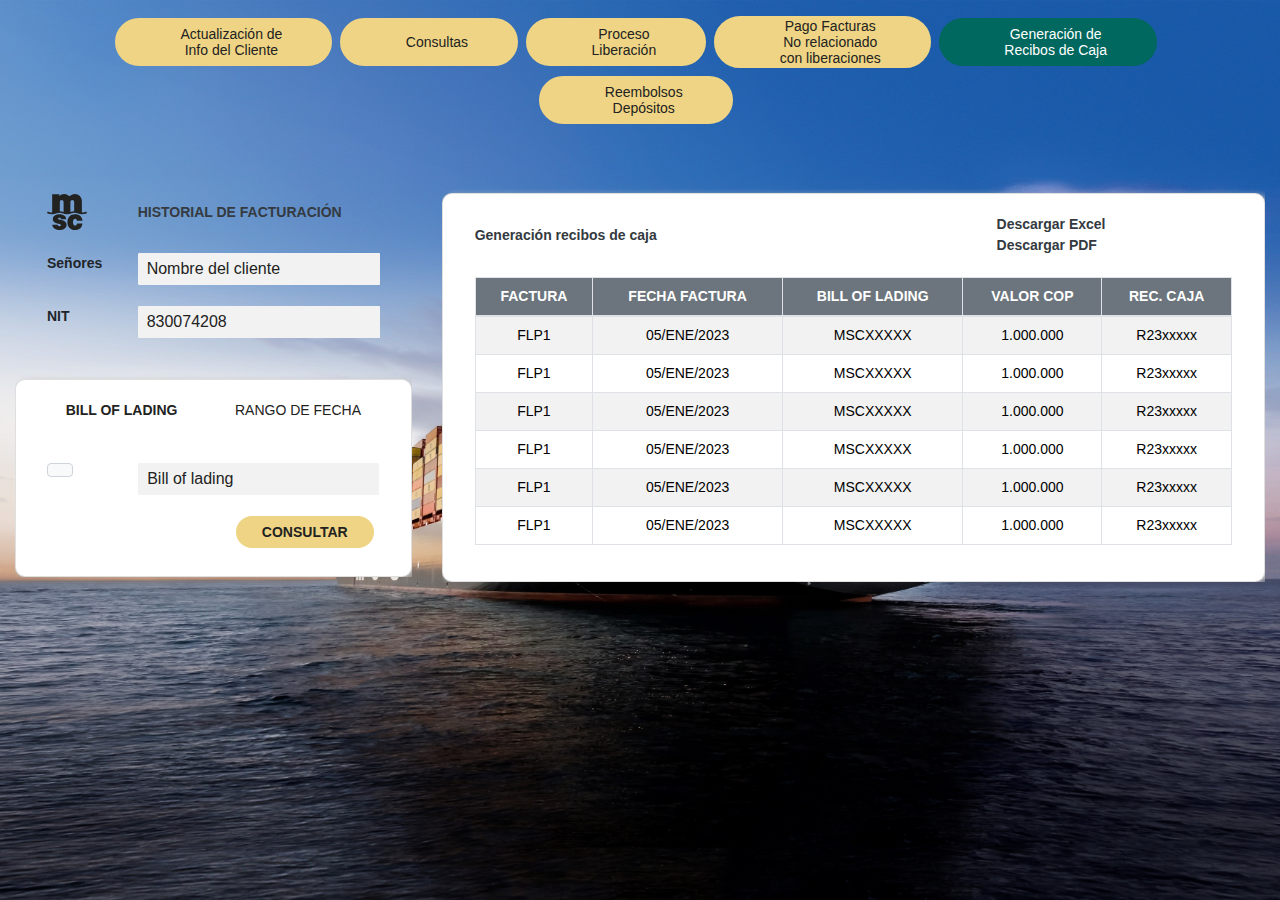
==== GENERACION_RECIBOS_CAJA.html @ 37ae53d1 "Web Page" ====
<!DOCTYPE html>
<html lang="en">
<head>
    <meta charset="UTF-8">
    <meta http-equiv="X-UA-Compatible" content="IE=edge">
    <meta name="viewport" content="width=device-width, initial-scale=1.0, maximum-scale=1.0, user-scalable=0">
    <link rel="icon" sizes="16x16" href="images/favicon.png">
    <link href="https://cdn.jsdelivr.net/npm/bootstrap@5.3.0/dist/css/bootstrap.min.css" rel="stylesheet">
    <link href="css/bootstrap.min.css" data-preload="true" rel="stylesheet" type="text/css" crossorigin="anonymous">
    <link href="css/layout.css" data-preload="true" rel="stylesheet" type="text/css" crossorigin="anonymous">
    <!-- <link href="css/main.css" rel="stylesheet"> -->
    <link href="css/icomoon.css" data-preload="true" rel="stylesheet" type="text/css" crossorigin="anonymous">
    <script- type="text/javascript" async="" src="https://www.google-analytics.com/analytics.js" nonce="+YnHhlWzGipF646KnnYqzQ=="></script>
    <script- type="text/javascript" async="" src="js/main.js"></script>

    <!--script type="text/javascript" async="" src="js/analytics.js" nonce="+YnHhlWzGipF646KnnYqzQ=="></script-->
    <script- async="" src="https://www.googletagmanager.com/gtm.js?id=GTM-N5L24Z3"></script>
    <!--script async="" src="js/gtm.js"></script-->
    <script language="javascript" src="js/MSC.utilidades"></script>
    <script src="https://code.jquery.com/jquery-3.3.1.js" integrity="sha256-2Kok7MbOyxpgUVvAk/HJ2jigOSYS2auK4Pfzbm7uH60=" crossorigin="anonymous"></script>
    <script> 
        $(function(){
          $("#header").load("/template/menu.html"); 
        //   $("#footer").load("footer.html"); 
        });
    </script>

    <!-- <link href="https://getbootstrap.com/docs/5.3/assets/css/docs.css" rel="stylesheet"> -->
    <script src="https://cdn.jsdelivr.net/npm/bootstrap@5.3.0/dist/js/bootstrap.bundle.min.js"></script> 
    <title>MSC Company</title>
</head>
<body id="bodyBg-menu-1">
    <div id="#" class="container-fluid">
        <header class="d-flex flex-wrap align-items-center justify-content-center py-3 mb-4">
            <a type="button" class="btn btn-primary me-2 mb-2 " href="/TERCEROS_WEB_MODIFICACION.html">Actualización de <br>Info del Cliente</a>
            <a type="button" class="btn btn-primary me-2 mb-2 " href="/RESUMEN_TRIBUTARIOS.html">Consultas</a>
            <a type="button" class="btn btn-primary me-2 mb-2" href="/PROCESO_LIBERACION.html">Proceso <br>Liberación</a>
            <a type="button" class="btn btn-primary me-2 mb-2" href="/PAGO_FACTURAS.html">Pago Facturas <br>No relacionado <br>con liberaciones</a>
            <a type="button" class="btn btn-primary me-2 mb-2 active" href="/GENERACION_RECIBOS_CAJA.html">Generación de <br>Recibos de Caja</a>
            <a type="button" class="btn btn-primary me-2 mb-2" href="/REEMBOLSOS_DEPOSITOS.html">Reembolsos <br>Depósitos</a>
        </header>
    </div>
    <div class="container-fluid">
        <div class="row g-5">
            <div class="col-md-4">
                <div class="container-fluid">
                    <div class="row">
                        <div class="bottom-align bg-transparent">
                            <div class="card-body">
                                <form name="F" action="#" method="#">
                                  <div id="#" class="mfaForm">
                                    <div class="row align-items-center">
                                        <div class="col-md-3">
                                            <img src="/images/logo-msc.svg" class="#" alt="msc" width="40" height="40">
                                        </div>
                                        <div class="col-md-9">
                                            <span class=" fw-bolder text-dark">HISTORIAL DE FACTURACIÓN</span>
                                        </div>
                                    </div><br>
                                    <div class="row">
                                        <div class="col-md-3">
                                            <label for="signInName" class="fw-bolder">Señores</label>
                                        </div>
                                        <div class="col-md-9">
                                            <input type="text" value="Nombre del cliente" disabled>
                                        </div>
                                    </div><br>
                                    <div class="row">
                                        <div class="col-md-3">
                                            <label for="signInName" class="fw-bold">NIT</label>
                                        </div>
                                        <div class="col-md-9">
                                            <input type="text" value="830074208" disabled>
                                        </div>
                                    </div><br>
                                  </div>
                                </form>
                            </div>
                        </div>
                        <div class="card bottom-align">
                            <div class="card-body">
                                <div id="#" class="mfaForm">
                                    <div class="msc-navigation nav-pills-msc" role="tablist">
                                        <button class="nav-link-msc msc-search-schedule__nav-button active" id="v-pills-bill-num-tab" data-bs-toggle="tab" data-bs-target="#v-pills-bill-num" type="button" role="tab" aria-controls="v-pills-bill-num" aria-selected="true">
                                            <span class="msc-search-schedule__nav-button-label">Bill of lading</span>
                                        </button>
                                        <button class="nav-link-msc msc-search-schedule__nav-button " id="v-pills-bill-date-tab" data-bs-toggle="tab" data-bs-target="#v-pills-bill-date" type="button" role="tab" aria-controls="v-pills-bill-date" aria-selected="false">
                                            <span class="msc-search-schedule__nav-button-label">Rango de fecha</span>
                                        </button>
                                    </div><br>
                                    <div class="tab-content" id="nav-tabContent">
                                        <div class="tab-pane fade show active" id="v-pills-bill-num" role="tabpanel" aria-labelledby="v-pills-bill-num-tab">
                                            <div class="row">
                                                <div class="col-md-3">
                                                    <span class="input-group-append">
                                                        <span class="input-group-text bg-light d-block">
                                                            <i class="fa fa-calendar"></i>
                                                        </span>
                                                    </span>
                                                </div>
                                                <div class="col-md-9">
                                                    <input type="text" value="Bill of lading" disabled/>
                                                </div>
                                            </div><br>
                                            <div class="row ">
                                                <div class="#">
                                                    <a type="button" class="btn btn-primary-sm me-2 mb-2 fw-bold" data-bs-toggle="collapse" href="#tableBill" role="button" aria-expanded="false" aria-controls="collapseExample">CONSULTAR</a>
                                                </div>
                                            </div>
                                        </div>
                                        <div class="tab-pane fade" id="v-pills-bill-date" role="tabpanel" aria-labelledby="v-pills-bill-date-tab">
                                            <div class="row">
                                                <div class="col-md-3">
                                                    <span class="input-group-append">
                                                        <span class="input-group-text bg-light d-block">
                                                            <i class="fa fa-calendar"></i>
                                                        </span>
                                                    </span>
                                                </div>
                                                <div class="col-md-9">
                                                    <input type="text" value="Desde dd/mm/aaaa" disabled/>
                                                </div>
                                            </div><br>
                                            <div class="row ">
                                                <div class="col-md-3">
                                                    <span class="input-group-append">
                                                        <span class="input-group-text bg-light d-block">
                                                            <i class="fa fa-calendar"></i>
                                                        </span>
                                                    </span>
                                                </div>
                                                <div class="col-md-9">
                                                    <input type="text" value="Hasta dd/mm/aaaa" disabled>
                                                </div>
                                            </div><br> 
                                            <div class="row ">
                                                <div class="#">
                                                    <a type="button" class="btn btn-primary-sm me-2 mb-2 fw-bold" data-bs-toggle="collapse" href="#tableBill" role="button" aria-expanded="false" aria-controls="collapseExample">CONSULTAR</a>
                                                </div>
                                            </div>
                                        </div>
                                    </div>
                                </div>
                            </div>
                        </div>
                    </div>                    
                </div>
            </div>
            <div class="col-md-8">
                <div class="container-fluid">
                    <div class="row"><br></div>
                    <div class="row">
                        <div class="card bottom-align">                                    
                            <div class="card-body">
                                <div class="row align-items-center">
                                    <div class="col-md-8">
                                        <span class=" fw-bolder text-dark">Generación recibos de caja</span>
                                    </div>
                                    <div class="col-md-4 align-items-end">
                                        <div class="row ">
                                            <span class=" fw-bolder text-dark">Descargar Excel</span>
                                        </div>
                                        <div class="row">
                                            <span class=" fw-bolder text-dark">Descargar PDF</span>
                                        </div>
                                    </div>
                                </div><br>
                                <div class="mfaForm">
                                    <table class="table table-striped table-bordered table-hover nowrap text-center" >
                                        <thead>
                                            <tr>
                                                <th class="bg-secondary text-white">FACTURA</th>
                                                <th class="bg-secondary text-white">FECHA FACTURA</th>
                                                <th class="bg-secondary text-white">BILL OF LADING</th>
                                                <th class="bg-secondary text-white">VALOR COP</th>
                                                <th class="bg-secondary text-white">REC. CAJA</th>
                                            </tr>
                                        </thead>
                                        <tbody>
                                            <tr>
                                                <td>FLP1</td>
                                                <td>05/ENE/2023</td>
                                                <td>MSCXXXXX</td>
                                                <td>1.000.000</td>
                                                <td>R23xxxxx</td>
                                            </tr>
                                            <tr>
                                                <td>FLP1</td>
                                                <td>05/ENE/2023</td>
                                                <td>MSCXXXXX</td>
                                                <td>1.000.000</td>
                                                <td>R23xxxxx</td>
                                            </tr>
                                            <tr>
                                                <td>FLP1</td>
                                                <td>05/ENE/2023</td>
                                                <td>MSCXXXXX</td>
                                                <td>1.000.000</td>
                                                <td>R23xxxxx</td>
                                            </tr>
                                            <tr>
                                                <td>FLP1</td>
                                                <td>05/ENE/2023</td>
                                                <td>MSCXXXXX</td>
                                                <td>1.000.000</td>
                                                <td>R23xxxxx</td>
                                            </tr>
                                            <tr>
                                                <td>FLP1</td>
                                                <td>05/ENE/2023</td>
                                                <td>MSCXXXXX</td>
                                                <td>1.000.000</td>
                                                <td>R23xxxxx</td>
                                            </tr>
                                            <tr>
                                                <td>FLP1</td>
                                                <td>05/ENE/2023</td>
                                                <td>MSCXXXXX</td>
                                                <td>1.000.000</td>
                                                <td>R23xxxxx</td>
                                            </tr>
                                        </tbody>
                                    </table>
                                </div>
                            </div>
                        </div>
                    </div>
                </div>
            </div>            
        </div>


    </div>

</body>
</html>
---- css/layout.css ----
/* vietnamese */
@font-face {
  font-family: 'Archivo';
  font-style: normal;
  font-weight: 400;
  font-stretch: 100%;
  font-display: swap;
  src: url("https://hqew1mysai03b2c.blob.core.windows.net/ci-cd/fonts/k3kPo8UDI-1M0wlSV9XAw6lQkqWY8Q82sLySOxK-vA.woff2") format('woff2');
  unicode-range: U+0102-0103, U+0110-0111, U+0128-0129, U+0168-0169, U+01A0-01A1, U+01AF-01B0, U+1EA0-1EF9, U+20AB;
}
/* latin-ext */
@font-face {
  font-family: 'Archivo';
  font-style: normal;
  font-weight: 400;
  font-stretch: 100%;
  font-display: swap;
  src: url("https://hqew1mysai03b2c.blob.core.windows.net/ci-cd/fonts/k3kPo8UDI-1M0wlSV9XAw6lQkqWY8Q82sLyTOxK-vA.woff2") format('woff2');
  unicode-range: U+0100-024F, U+0259, U+1E00-1EFF, U+2020, U+20A0-20AB, U+20AD-20CF, U+2113, U+2C60-2C7F, U+A720-A7FF;
}
/* latin */
@font-face {
  font-family: 'Archivo';
  font-style: normal;
  font-weight: 400;
  font-stretch: 100%;
  font-display: swap;
  src: url("https://hqew1mysai03b2c.blob.core.windows.net/ci-cd/fonts/k3kPo8UDI-1M0wlSV9XAw6lQkqWY8Q82sLydOxI.woff2") format('woff2');
  unicode-range: U+0000-00FF, U+0131, U+0152-0153, U+02BB-02BC, U+02C6, U+02DA, U+02DC, U+2000-206F, U+2074, U+20AC, U+2122, U+2191, U+2193, U+2212, U+2215, U+FEFF, U+FFFD;
}
/* vietnamese */
@font-face {
  font-family: 'Archivo';
  font-style: normal;
  font-weight: 700;
  font-stretch: 100%;
  font-display: swap;
  src: url("https://hqew1mysai03b2c.blob.core.windows.net/ci-cd/fonts/k3kPo8UDI-1M0wlSV9XAw6lQkqWY8Q82sLySOxK-vA.woff2") format('woff2');
  unicode-range: U+0102-0103, U+0110-0111, U+0128-0129, U+0168-0169, U+01A0-01A1, U+01AF-01B0, U+1EA0-1EF9, U+20AB;
}
/* latin-ext */
@font-face {
  font-family: 'Archivo';
  font-style: normal;
  font-weight: 700;
  font-stretch: 100%;
  font-display: swap;
  src: url("https://hqew1mysai03b2c.blob.core.windows.net/ci-cd/fonts/k3kPo8UDI-1M0wlSV9XAw6lQkqWY8Q82sLyTOxK-vA.woff2") format('woff2');
  unicode-range: U+0100-024F, U+0259, U+1E00-1EFF, U+2020, U+20A0-20AB, U+20AD-20CF, U+2113, U+2C60-2C7F, U+A720-A7FF;
}
/* latin */
@font-face {
  font-family: 'Archivo';
  font-style: normal;
  font-weight: 700;
  font-stretch: 100%;
  font-display: swap;
  src: url("https://hqew1mysai03b2c.blob.core.windows.net/ci-cd/fonts/k3kPo8UDI-1M0wlSV9XAw6lQkqWY8Q82sLydOxI.woff2") format('woff2');
  unicode-range: U+0000-00FF, U+0131, U+0152-0153, U+02BB-02BC, U+02C6, U+02DA, U+02DC, U+2000-206F, U+2074, U+20AC, U+2122, U+2191, U+2193, U+2212, U+2215, U+FEFF, U+FFFD;
}
::-webkit-input-placeholder {
  /* WebKit browsers */
  color: transparent !important;
}
:-moz-placeholder {
  /* Mozilla Firefox 4 to 18 */
  color: transparent !important;
}
::-moz-placeholder {
  /* Mozilla Firefox 19+ */
  color: transparent !important;
}
:-ms-input-placeholder {
  /* Internet Explorer 10+ */
  color: transparent !important;
}
*::placeholder {
  color: transparent !important;
}
body {
  font-family: 'Archivo', sans-serif;
  height: 100%;
  font-size: 14px;
}
header {
  position: relative;
  top: 0;
  left: 0;
  width: 100%;
  /* background: #fff; */
}
.logo svg {
  width: 64px;
  height: 57px;
}
.container-fluid {
  overflow: auto;
}
.card {
  background-color: #fff !important;
  border-radius: 10px;
  box-shadow: 3px 2px 6px #bdbdbd;
}
.card.login {
  max-width: 30rem;
}
hr {
  margin: 10px 0 !important;
}
a {
  color: #231f20;
  cursor: pointer !important;
}
a:hover {
  color: #EED484;
}
.input-group-append {
  cursor: pointer;
}
label {
  font-weight: normal !important;
}
.textInput,
select {
  border-radius: 1px 0 0 1px;
  background: #f2f2f2 !important;
  color: #222221;
  border: 1px solid #f2f2f2 !important;
  height: 2rem;
  box-shadow: none !important;
  width: 100%;
  padding: 0 16px;
  font-size: 1rem;
}
.textInput.errorInput,
select.errorInput {
  border: 1px solid red;
}
.textInput:disabled,
select:disabled {
  background-color: #e7e7e7;
}
.textInput:active,
select:active,
.textInput:focus,
select:focus,
.textInput:focus-visible,
select:focus-visible {
  border: 1px solid #eed484 !important;
  outline: none;
}
.navbar-default {
  border: none !important;
}
.intro {
  margin-bottom: 2rem;
}
.intro h5 {
  line-height: 1;
  margin-bottom: 0;
}
ul > li {
  list-style-type: none;
  position: relative;
}
.btn-primary {
  margin: 0;
  width: auto;
  overflow: visible;
  background: transparent;
  color: inherit;
  font: inherit;
  line-height: normal;
  -webkit-font-smoothing: inherit;
  -moz-osx-font-smoothing: inherit;
  -webkit-appearance: none;
  cursor: pointer;
  display: inline-flex;
  justify-content: center;
  align-items: center;
  position: relative;
  text-decoration: none;
  min-width: 10rem;
  max-width: 25rem;
  min-height: 3rem;
  color: #222221;
  background: #EED484;
  border: 2px solid #EED484;
  padding: 0 3rem;
  border-radius: 2.6rem;
  transition: background-color 0.25s ease-in-out, color 0.25s ease-in-out, border 0.25s ease-in-out;
  float: right;
}
.btn-primary.black {
  border: 2px solid #EED484;
  background: #fff;
  color: #222221;
}
.btn-primary.black:hover,
.btn-primary.black:active,
.btn-primary.black:focus {
  border: 2px solid #EED484;
  color: #222221;
  background: #EED484;
}
.btn-primary:hover,
.btn-primary:active,
.btn-primary:focus {
  border: 2px solid #EED484;
  background: #fff;
  color: #222221;
  outline: none;
}
.btn-primary::before {
  content: "\e91a";
  font-family: "msc-icomoon";
  transform: rotate(180deg);
  font-size: 0.6rem;
  margin-right: 0.5rem;
}
.btn-primary-sm {
  margin: 0;
  width: auto;
  overflow: visible;
  background: transparent;
  color: inherit;
  font: inherit;
  line-height: normal;
  -webkit-font-smoothing: inherit;
  -moz-osx-font-smoothing: inherit;
  -webkit-appearance: none;
  cursor: pointer;
  display: inline-flex;
  justify-content: center;
  align-items: center;
  position: relative;
  text-decoration: none;
  min-width: 5rem;
  max-width: 15rem;
  min-height: 2rem;
  color: #222221;
  background: #EED484;
  border: 2px solid #EED484;
  padding: 0 1.5rem;
  border-radius: 2.6rem;
  transition: background-color 0.25s ease-in-out, color 0.25s ease-in-out, border 0.25s ease-in-out;
  float: right;
}
.btn-primary-sm:hover,
.btn-primary-sm:active,
.btn-primary-sm:focus {
  border: 2px solid #EED484;
  background: #fff;
  color: #222221;
  outline: none;
}
/* Hack for inline style... */
button[style*="display: inline"] {
  display: inline-flex !important;
}
#divFakeContinue:hover + button {
  background: #EED484;
  box-shadow: 0 14px 26px -12px rgba(116, 96, 238, 0.42), 0 4px 23px 0 rgba(0, 0, 0, 0.12), 0 8px 10px -5px rgba(116, 96, 238, 0.2);
  color: #000;
  opacity: 1;
  border: 1px solid #EED484;
}
.btn-secondary {
  margin: 0;
  width: auto;
  overflow: visible;
  background: transparent;
  color: inherit;
  font: inherit;
  line-height: normal;
  -webkit-font-smoothing: inherit;
  -moz-osx-font-smoothing: inherit;
  -webkit-appearance: none;
  cursor: pointer;
  display: inline-flex;
  justify-content: center;
  align-items: center;
  position: relative;
  text-decoration: none;
  min-width: 10rem;
  max-width: 25rem;
  min-height: 3rem;
  color: #222221;
  background: #fff;
  border: 1px solid #ACA39A;
  padding: 0 4rem;
  border-radius: 2.6rem;
  transition: background-color 0.25s ease-in-out, color 0.25s ease-in-out, border 0.25s ease-in-out;
}
.btn-secondary:hover,
.btn-secondary:active,
.btn-secondary:focus {
  background: #ACA39A;
}
.btn-success {
  margin: 0;
  width: auto;
  overflow: visible;
  background: transparent;
  color: inherit;
  font: inherit;
  line-height: normal;
  -webkit-font-smoothing: inherit;
  -moz-osx-font-smoothing: inherit;
  -webkit-appearance: none;
  cursor: pointer;
  display: inline-flex;
  justify-content: center;
  align-items: center;
  position: relative;
  text-decoration: none;
  min-width: 10rem;
  max-width: 25rem;
  min-height: 3rem;
  color: #222221;
  background: #e0e0df;
  border: 1px solid #ACA39A;
  padding: 0 4rem;
  border-radius: 2.6rem;
  transition: background-color 0.25s ease-in-out, color 0.25s ease-in-out, border 0.25s ease-in-out;
}
.btn-success:hover,
.btn-success:active,
.btn-success:focus {
  background: #00685E;
}
.btn-rounded {
  margin: 0;
  padding: 0;
  overflow: visible;
  color: inherit;
  font: inherit;
  line-height: normal;
  -webkit-font-smoothing: inherit;
  -moz-osx-font-smoothing: inherit;
  -webkit-appearance: none;
  cursor: pointer;
  position: relative;
  width: 3rem;
  height: 3rem;
  min-width: 0;
  min-height: 0;
  border: 2px solid #222221;
  background: transparent;
  border-radius: 50%;
}
.btn-rounded:hover,
.btn-rounded:active,
.btn-rounded:focus {
  background: #222221;
  color: #fff;
}
.error {
  color: #f00;
  clear: both;
}
#claimVerificationServerError {
  white-space: pre-line;
}
#emailVerificationControl_label {
  display: none;
}
.verificationSuccessText {
  color: #222221;
}
.helpLink {
  display: none;
}
.clearfix {
  clear: both;
}
.simplemodal-container {
  background-color: #fff !important;
}
.attrEntry {
  position: relative;
  margin-top: 0.5rem;
}
.buttons button {
  margin: 0;
  width: auto;
  overflow: visible;
  background: transparent;
  color: inherit;
  font: inherit;
  line-height: normal;
  -webkit-font-smoothing: inherit;
  -moz-osx-font-smoothing: inherit;
  -webkit-appearance: none;
  cursor: pointer;
  display: inline-flex;
  justify-content: center;
  align-items: center;
  position: relative;
  text-decoration: none;
  min-width: 10rem;
  max-width: 25rem;
  min-height: 3rem;
  color: #222221;
  background: #EED484;
  border: 2px solid #EED484;
  padding: 0 4rem;
  border-radius: 2.6rem;
  transition: background-color 0.25s ease-in-out, color 0.25s ease-in-out, border 0.25s ease-in-out;
  float: right;
}
.buttons button.black {
  border: 2px solid #EED484;
  background: #fff;
  color: #222221;
}
.buttons button.black:hover,
.buttons button.black:active,
.buttons button.black:focus {
  border: 2px solid #EED484;
  color: #222221;
  background: #EED484;
}
.buttons button:hover,
.buttons button:active,
.buttons button:focus {
  border: 2px solid #EED484;
  background: #fff;
  color: #222221;
  outline: none;
}
.buttons button::before {
  content: "\e91a";
  font-family: "msc-icomoon";
  transform: rotate(180deg);
  font-size: 0.6rem;
  margin-right: 0.5rem;
}
.buttons button.sendNewCode,
.buttons button.sendButton,
.buttons button.changeClaims {
  margin: 0;
  width: auto;
  overflow: visible;
  background: transparent;
  color: inherit;
  font: inherit;
  line-height: normal;
  -webkit-font-smoothing: inherit;
  -moz-osx-font-smoothing: inherit;
  -webkit-appearance: none;
  cursor: pointer;
  display: inline-flex;
  justify-content: center;
  align-items: center;
  position: relative;
  text-decoration: none;
  min-width: 10rem;
  max-width: 25rem;
  min-height: 3rem;
  color: #222221;
  background: #fff;
  border: 2px solid #EED484;
  padding: 0 4rem;
  border-radius: 2.6rem;
  transition: background-color 0.25s ease-in-out, color 0.25s ease-in-out, border 0.25s ease-in-out;
}
.buttons button.sendNewCode:hover,
.buttons button.sendButton:hover,
.buttons button.changeClaims:hover,
.buttons button.sendNewCode:active,
.buttons button.sendButton:active,
.buttons button.changeClaims:active,
.buttons button.sendNewCode:focus,
.buttons button.sendButton:focus,
.buttons button.changeClaims:focus {
  background: #EED484;
}
.buttons button#cancel {
  font-size: 0 !important;
  margin: 0;
  padding: 0;
  overflow: visible;
  color: inherit;
  font: inherit;
  line-height: normal;
  -webkit-font-smoothing: inherit;
  -moz-osx-font-smoothing: inherit;
  -webkit-appearance: none;
  cursor: pointer;
  position: relative;
  width: 3rem;
  height: 3rem;
  min-width: 0;
  min-height: 0;
  border: 2px solid #222221;
  background: transparent;
  border-radius: 50%;
}
.buttons button#cancel:hover,
.buttons button#cancel:active,
.buttons button#cancel:focus {
  background: #222221;
  color: #fff;
}
.buttons button#cancel::before {
  content: "\e91c";
  font-family: "msc-icomoon";
  margin-right: 0;
  font-size: 1.5rem;
}
.buttons button#next::before {
  content: "";
}
.lblCustom {
  color: #222221;
  font-size: 0.9rem !important;
}
#attributeList hr {
  display: none;
}
#attributeList .clearfix {
  display: none;
}
#preventFocus {
  width: 1px !important;
  height: 1px !important;
  opacity: 0 !important;
  cursor: default;
  position: absolute;
  bottom: 0;
  left: 0;
  padding: 0;
  border: 0;
}
#divFakeContinue {
  width: 207px;
  height: 50px;
  position: absolute;
  z-index: 100;
  cursor: pointer;
  opacity: 0;
  bottom: 29px;
  right: 26px;
}
#headerLayout {
  background-color: transparent;
  height: 110px;
}
#headerLayout nav {
  margin-bottom: 0 !important;
}
#headerLayout nav .navbar-header {
  height: 90px;
  display: flex;
  margin: 0;
  align-items: center;
  justify-content: center;
}
#headerLayout nav .navbar-header span#logo {
  color: rgba(0, 0, 0, 0.9);
  display: inline-block !important;
  background-size: contain !important;
  width: 64px;
  pointer-events: all;
  background: transparent url("https://hqew1mysai03b2c.blob.core.windows.net/ci-cd/images/logo-msc.svg") no-repeat top left;
  height: 57px;
  padding: 0;
  border: none;
  display: block;
}
#headerLayout nav .navbar-header img {
  float: left;
  margin-top: 20px;
}

.nav-pills-msc .nav-link-msc {
  border: 0;
  background-color: transparent;
}

.nav-pills-msc .nav-link-msc.active,.nav-pills-msc .show>.nav-link-msc {
  font-weight: 600;
  /* background: #eed484;
  border-radius: 2rem;
  /* bottom: -1.5rem; */
  /* width: 6rem;
  height: 0.4rem; */
}

#bodySection, #bodyBg-login, #bodyBg-register, #bodyBg-recovery, #bodyBg-menu-1, #bodyBg-menu-2, #bodyBg-menu-3, #bodyBg-menu-4 {
  float: none;
  width: 100%;
  /* background-image: url("/images/ship/msc_ship_login.jpg"); */
  background-repeat: no-repeat;
  background-size: cover;
  background-position: 50%;
  /* min-height: calc(100vh - 90px - 61px); */
  /* display: flex; */
  align-items: center;
  padding: 0rem 0;
}
#bodySection.fixed-background, #bodyBg-login, #bodyBg-register, #bodyBg-recovery, #bodyBg-menu-1, #bodyBg-menu-2, #bodyBg-menu-3, #bodyBg-menu-4 {
  background-attachment: fixed;
  padding-bottom: 0rem;
}
#bodySection.terms-conditions-wrapper {
  background: #f2f2f2;
}
#bodySection.terms-conditions-wrapper #registrationForm {
  padding: 0 90px;
  width: 65%;
  margin: 0 auto;
}
#bodyBg-login {
  background-image: url("/images/ship/msc_ship_login.jpg");
}
#bodyBg-register, #bodyBg-recovery {
  background-image: url("/images/ship/msc_ship_register.jpg");
}
#bodyBg-menu-1 {
  background-image: url("/images/ship/msc_ship1.jpg");
}
#bodyBg-menu-2 {
  background-image: url("/images/ship/msc_ship2.jpg");
}
#bodyBg-menu-3 {
  background-image: url("/images/ship/msc_ship3.jpg");
}
#bodyBg-menu-4 {
  background-image: url("/images/ship/msc_ship4.jpg");
}


#registrationForm {
  width: 100%;
  padding-top: 3rem;
  padding-bottom: 0.5rem;
}
#registrationForm .divStepRegistration h5 {
  text-align: center;
  font-weight: bold;
}
#registrationForm .divStepRegistration h5::after {
  content: '';
  display: block;
  width: 6rem;
  height: 0.4rem;
  background: #EED484;
  border-radius: 300px;
  margin: 0.6rem auto 0;
}
#registrationForm .divStepRegistration.terms-conditions-content .intro {
  margin-bottom: 50px;
}
#registrationForm .divStepRegistration.terms-conditions-content .intro h5 {
  text-align: left;
  font-size: 27px;
  line-height: 36px;
}
#registrationForm .divStepRegistration.terms-conditions-content .intro h5::after {
  display: none;
}
#registrationForm > #email {
  width: 100%;
}
#registrationForm .VerificationControl .attrEntry:first-child {
  margin-top: 0;
}
#registrationForm .verificationControlContent .attrEntry {
  width: 100% !important;
  display: block !important;
}
#registrationForm .verificationControlContent li.TextBox.email,
#registrationForm .verificationControlContent li.TextBox.VerificationCode {
  width: 100%;
}
#registrationForm .verificationControlContent .VerificationControl {
  margin-bottom: 40px;
}
#registrationForm .verificationControlContent .VerificationControl .attrEntry {
  margin-top: 0;
}
#registrationForm .verificationControlContent .VerificationControl li:first-child {
  float: left !important;
}
#registrationForm .verificationControlContent .VerificationControl li:last-child {
  float: right !important;
}
#registrationForm .CheckboxMultiSelect,
#registrationForm .DropdownSingleSelect,
#registrationForm .Password,
#registrationForm .RadioSingleSelect,
#registrationForm .TextBox,
#registrationForm .EmailBox {
  float: left;
  width: 50%;
  padding-right: 4px;
  min-height: 50px;
  font-size: 1rem;
  position: relative;
}
#registrationForm .TextBox.VerificationCode {
  float: left;
}
#registrationForm .TextBox .email {
  width: 100% !important;
}
#registrationForm .CheckboxMultiSelect {
  min-height: 40px;
  line-height: 1rem;
  margin-top: 0.5rem;
  /*
        input[type=checkbox] {
            display: inline-block;
            margin-right: 5px;

            &+label {
                display: inline-block;
                font-weight: 400;
            }
        }*/
}
#registrationForm .CheckboxMultiSelect a {
  text-decoration: underline !important;
}
#registrationForm .CheckboxMultiSelect .container-checkbox input {
  padding: 0;
  height: initial;
  width: initial;
  margin-bottom: 0;
  display: none;
  cursor: pointer;
}
#registrationForm .CheckboxMultiSelect .container-checkbox label.text-label {
  cursor: pointer;
}
#registrationForm .CheckboxMultiSelect .container-checkbox label.text-label:before {
  content: '';
  -webkit-appearance: none;
  background-color: #f2f2f2;
  border: 1px solid #8b8178;
  box-shadow: 0 1px 2px rgba(0, 0, 0, 0.05), inset 0px -15px 10px -12px rgba(0, 0, 0, 0.05);
  padding: 10px;
  display: inline-block;
  position: relative;
  vertical-align: middle;
  cursor: pointer;
  margin-right: 5px;
}
#registrationForm .CheckboxMultiSelect .container-checkbox input:checked + label.text-label:after {
  content: '';
  display: block;
  position: absolute;
  top: 2px;
  left: 9px;
  width: 6px;
  height: 14px;
  border: solid #EED484;
  border-width: 0 2px 2px 0;
  transform: rotate(45deg);
}
#registrationForm .RadioSingleSelect {
  line-height: 10px;
}
#registrationForm .RadioSingleSelect label {
  display: block;
  line-height: 1rem;
  position: relative;
}
#registrationForm .RadioSingleSelect input[type=radio] {
  display: inline-block;
  margin-right: 5px;
}
#registrationForm .RadioSingleSelect input[type=radio] + label {
  display: inline-block;
  font-weight: 400;
}
#registrationForm .RadioSingleSelect .container-radio input {
  padding: 0;
  height: initial;
  width: initial;
  margin-bottom: 0;
  display: none !important;
  cursor: pointer;
}
#registrationForm .RadioSingleSelect .container-radio label.text-label {
  cursor: pointer;
}
#registrationForm .RadioSingleSelect .container-radio label.text-label:before {
  content: '';
  -webkit-appearance: none;
  background-color: #f2f2f2;
  border: 1px solid #8b8178;
  border-radius: 1rem;
  box-shadow: 0 1px 2px rgba(0, 0, 0, 0.05), inset 0px -15px 10px -12px rgba(0, 0, 0, 0.05);
  padding: 10px;
  display: inline-block;
  position: relative;
  vertical-align: middle;
  cursor: pointer;
  margin-right: 5px;
}
#registrationForm .RadioSingleSelect .container-radio input:checked + label.text-label:after {
  content: '';
  display: block;
  position: absolute;
  top: 4px !important;
  left: 4px !important;
  width: 14px;
  height: 14px;
  border-radius: 50%;
  background: #EED484 !important;
}
#registrationForm .Password label,
#registrationForm .TextBox label,
#registrationForm .EmailBox label,
#registrationForm .DropdownSingleSelect label {
  color: #222221;
  font-size: 0.9rem !important;
}
#registrationForm .buttons {
  text-align: center;
}
#registrationForm .buttons button {
  margin: 0.5rem 0.5rem 0.5rem 0;
}
#registrationForm #attributeVerification ul,
#registrationForm #emailVerificationControl ul {
  padding-inline-start: 0;
  padding-left: 0;
}
#registrationForm #attributeVerification > .buttons {
  margin-top: 13px;
}
#registrationForm #attributeVerification .verify {
  height: 60px !important;
}
#registrationForm #attributeVerification .buttons {
  text-align: left !important;
}
#registrationForm #attributeVerification #readOnlyEmail_label {
  margin-top: 2rem;
}
#registrationForm #attributeVerification #readOnlyEmail_ver_input_label {
  display: inline-block;
}
#registrationForm #emailVerificationControl .buttons {
  margin-top: 1rem;
}
.loginForm input[type=text],
.loginForm input[type=email],
.loginForm input[type=password] {
  border-radius: 1px 0 0 1px;
  background: #f2f2f2 !important;
  color: #222221;
  border: 1px solid #f2f2f2 !important;
  height: 2rem;
  box-shadow: none !important;
  width: 100%;
  padding: 0 16px;
  font-size: 1rem;
}
.loginForm input[type=text].errorInput,
.loginForm input[type=email].errorInput,
.loginForm input[type=password].errorInput {
  border: 1px solid red;
}
.loginForm input[type=text]:disabled,
.loginForm input[type=email]:disabled,
.loginForm input[type=password]:disabled {
  background-color: #e7e7e7;
}
.loginForm input[type=text]:active,
.loginForm input[type=email]:active,
.loginForm input[type=password]:active,
.loginForm input[type=text]:focus,
.loginForm input[type=email]:focus,
.loginForm input[type=password]:focus,
.loginForm input[type=text]:focus-visible,
.loginForm input[type=email]:focus-visible,
.loginForm input[type=password]:focus-visible {
  border: 1px solid #eed484 !important;
  outline: none;
}
.loginForm input[type=text]:disabled,
.loginForm input[type=email]:disabled,
.loginForm input[type=password]:disabled {
  background-color: white!important;
  border-color: white !important;
  font-weight: bold;
  padding-left: 0;
}
.loginForm .no-account-yet li {
  padding: 1rem;
}
.loginForm .no-account-yet h1 {
  font-size: 1.5rem;
  font-weight: 700;
  width: 100%;
  text-align: center;
}
.loginForm .no-account-yet .item {
  padding-left: 20%;
  padding-top: 3%;
}
.loginForm .no-account-yet .description {
  word-wrap: break-word;
  width: 75%;
  padding-left: 4rem;
}
.loginForm .no-account-yet span.icon {
  width: 3rem;
  height: 3rem;
  background-color: #EED484;
  border-radius: 50%;
  display: block;
  text-align: center;
  float: left;
}
.loginForm .no-account-yet span.icon i {
  line-height: 3rem;
  font-size: 2.5rem;
}
.loginForm .no-account-yet span.icon i.icon-hearth {
  font-size: 2rem;
}
.loginForm .entry-item {
  position: relative;
  margin-bottom: 20px;
}
.loginForm .entry-item label {
  color: #222221;
  font-size: 0.9rem !important;
}
.loginForm .entry-item .highlightError {
  border: 1px solid #f00;
}
.loginForm .divider {
  display: none;
}
.loginForm .create {
  margin-top: 30px;
  padding-top: 10px;
  border-top: 1px solid rgba(120, 130, 140, 0.13);
  text-align: center;
}
.loginForm .create > p {
  font-size: 20px;
  font-weight: 700;
}
.loginForm .create #createAccount {
  margin: 0;
  width: auto;
  overflow: visible;
  background: transparent;
  color: inherit;
  font: inherit;
  line-height: normal;
  -webkit-font-smoothing: inherit;
  -moz-osx-font-smoothing: inherit;
  -webkit-appearance: none;
  cursor: pointer;
  display: inline-flex;
  justify-content: center;
  align-items: center;
  position: relative;
  text-decoration: none;
  min-width: 10rem;
  max-width: 25rem;
  min-height: 3rem;
  color: #222221;
  background: #EED484;
  border: 2px solid #EED484;
  padding: 0 4rem;
  border-radius: 2.6rem;
  transition: background-color 0.25s ease-in-out, color 0.25s ease-in-out, border 0.25s ease-in-out;
  float: right;
  float: none;
}
.loginForm .create #createAccount.black {
  border: 2px solid #EED484;
  background: #fff;
  color: #222221;
}
.loginForm .create #createAccount.black:hover,
.loginForm .create #createAccount.black:active,
.loginForm .create #createAccount.black:focus {
  border: 2px solid #EED484;
  color: #222221;
  background: #EED484;
}
.loginForm .create #createAccount:hover,
.loginForm .create #createAccount:active,
.loginForm .create #createAccount:focus {
  border: 2px solid #EED484;
  background: #fff;
  color: #222221;
  outline: none;
}
.loginForm .create #createAccount::before {
  content: "\e91a";
  font-family: "msc-icomoon";
  transform: rotate(180deg);
  font-size: 0.6rem;
  margin-right: 0.5rem;
}
.loginForm .create a {
  margin-top: 15px;
}
.loginForm #forgotPassword {
  display: inline-block;
  line-height: 4rem;
  text-decoration: underline;
  padding-right: 1rem;
  float: left;
}
.loginForm .buttons button {
  float: right;
  margin-right: 10px;
}
.loginForm .buttons #readOnlyEmail_ver_but_send,
.loginForm .buttons #readOnlyEmail_ver_but_resend {
  float: right !important;
}
.loginForm #readOnlyEmail,
.loginForm #readOnlyEmail_ver_input {
  margin-bottom: 10px;
  padding: 0 8px !important;
}
.loginForm .RadioSingleSelect {
  float: none !important;
  width: 100% !important;
}
.loginForm .RadioSingleSelect input[type=radio] {
  float: left !important;
  display: block;
  clear: both;
  margin: 1.5rem 5px 0 0 !important;
}
.loginForm .RadioSingleSelect input[type=radio] + label {
  display: block;
  margin-top: 1.5rem;
  float: none !important;
  width: 85%;
  line-height: 20px;
}
.mfaForm input[type=text] {
  border-radius: 1px 0 0 1px;
  background: #f2f2f2 !important;
  color: #222221;
  border: 1px solid #f2f2f2 !important;
  height: 2rem;
  box-shadow: none !important;
  width: 100%;
  padding: 0 16px;
  font-size: 1rem;
  padding: 0px 8px !important;
}
.mfaForm input[type=text].errorInput {
  border: 1px solid red;
}
.mfaForm input[type=text]:disabled {
  background-color: #e7e7e7;
}
.mfaForm input[type=text]:active,
.mfaForm input[type=text]:focus,
.mfaForm input[type=text]:focus-visible {
  border: 1px solid #eed484 !important;
  outline: none;
}
.mfaForm input[type=text]#number {
  padding-top: 20px !important;
}
.mfaForm .attrEntry > div {
  margin-bottom: 10px;
}
.mfaForm .input .code,
.mfaForm .input .number {
  position: relative;
  min-height: 75px;
}
.mfaForm .input .code label,
.mfaForm .input .number label {
  color: #222221;
  font-size: 0.9rem !important;
}
.mfaForm .actionLabel a {
  text-decoration: underline;
}
.mfaForm .buttons {
  margin-top: 10px;
}
.mfaForm #divMoreInfoMFA {
  margin-bottom: 10px;
}
.changePassword {
  padding-top: 5%;
}
.changePassword li {
  float: none !important;
  width: 100% !important;
}
.changePassword .buttons button {
  margin: 0 4px 0 4px;
}
.forgotPasswordForm .buttons button {
  margin: 0 4px 0 4px;
}
.forgotPasswordForm .attrEntry {
  margin-top: 0;
}
.editProfile .container,
.newProfile .container {
  padding-bottom: 5rem;
}
.terms-conditions-wrapper {
  line-height: 21px;
}
.terms-conditions-wrapper ul li {
  list-style-type: disc;
  font-size: 13px;
}
.terms-conditions-wrapper p {
  margin-bottom: 21px;
  font-size: 13px;
}
.terms-conditions-wrapper h3 {
  font-size: 22px;
}
.terms-conditions-wrapper a {
  text-decoration: underline;
}
.terms-conditions-wrapper .bottom-cta-container {
  margin-top: 50px;
}
.terms-conditions-wrapper #aBackTeC {
  margin: 0;
  width: auto;
  overflow: visible;
  background: transparent;
  color: inherit;
  font: inherit;
  line-height: normal;
  -webkit-font-smoothing: inherit;
  -moz-osx-font-smoothing: inherit;
  -webkit-appearance: none;
  cursor: pointer;
  display: inline-flex;
  justify-content: center;
  align-items: center;
  position: relative;
  text-decoration: none;
  min-width: 10rem;
  max-width: 25rem;
  min-height: 3rem;
  color: #222221;
  background: #EED484;
  border: 2px solid #EED484;
  padding: 0 4rem;
  border-radius: 2.6rem;
  transition: background-color 0.25s ease-in-out, color 0.25s ease-in-out, border 0.25s ease-in-out;
  float: right;
  min-height: 50px;
  font-size: 16px;
}
.terms-conditions-wrapper #aBackTeC.black {
  border: 2px solid #EED484;
  background: #fff;
  color: #222221;
}
.terms-conditions-wrapper #aBackTeC.black:hover,
.terms-conditions-wrapper #aBackTeC.black:active,
.terms-conditions-wrapper #aBackTeC.black:focus {
  border: 2px solid #EED484;
  color: #222221;
  background: #EED484;
}
.terms-conditions-wrapper #aBackTeC:hover,
.terms-conditions-wrapper #aBackTeC:active,
.terms-conditions-wrapper #aBackTeC:focus {
  border: 2px solid #EED484;
  background: #fff;
  color: #222221;
  outline: none;
}
.terms-conditions-wrapper #aBackTeC::before {
  content: "\e91a";
  font-family: "msc-icomoon";
  transform: rotate(180deg);
  font-size: 0.6rem;
  margin-right: 0.5rem;
}
.terms-conditions-wrapper #aBackTeC::before {
  font-size: 10px;
  margin-right: 8px;
}
footer:not(.msc-footer) {
  color: #8b8178;
  background-color: #222221;
  padding: 18px 18px;
  border-top: 1px solid rgba(120, 130, 140, 0.13);
  text-align: center;
  height: 61px;
  bottom: 0;
  position: fixed;
  width: 100%;
}
footer:not(.msc-footer) a {
  color: #8b8178;
  text-decoration: none;
}
footer:not(.msc-footer) a:hover {
  text-decoration: underline;
}
.recovery {
  bottom: 30px;
  position: fixed;
}
.msj-box {
  bottom: 70px;
  position: fixed;
}
.form-group label {
  font-weight: 700;
}
#divHintMFA {
  display: none;
  background-color: rgba(0, 0, 0, 0.2);
  position: fixed;
  top: 0;
  left: 0;
  width: 100%;
  z-index: 2000;
  height: 100%;
}
#divHintMFA #divInfoMfa {
  margin: 25vh auto;
  text-align: left;
  padding: 30px;
  border: 1px solid #000;
  background-color: #fff;
  width: 40%;
  position: relative;
}
#divHintMFA ul li {
  list-style-type: disc;
}
#divHintMFA a {
  position: absolute;
  top: 5px;
  right: 15px;
  font-weight: bold;
  text-decoration: none !important;
}
.verificationInfoText {
  color: #222221;
}
#divTextInfoMFA {
  clear: both;
}

/* msc-main-box */
.msc-main-box {
  background: #fff;
  border-radius: 1.5rem;
  -webkit-box-shadow: 0 .3rem 6.6rem -2.5rem #222221;
  box-shadow: 0 .3rem 6.6rem -2.5rem #222221;
  margin: 0 auto;
  max-width: 106rem;
  padding: 1.5rem;
  position: relative;
  -ms-flex-item-align: start;
  align-self: flex-start;
  display: none;
}

@media print,screen and (min-width: 30em) {
  .msc-main-box {
      padding:1rem 1.5rem;
      display:block;
  }
}
/*****/

/* msc-navigation */
.msc-navigation {
  display: flex;
  -webkit-box-pack: center;
  justify-content: center;
  align-items: center;
  position: relative;
  padding-bottom: 2rem
}

.msc-navigation:after {
  background: #f2f2f2;
  border-radius: 2rem;
  bottom: -1.4rem;
  height: .1rem;
  margin: 1rem auto;
  /* width: calc(100% + 3.5rem);  */
  content: "";
  display: block;
  position: absolute
}

@media print,screen and (max-width: 24em) {
  .msc-navigation {
      display:block;
      padding-bottom:1rem;
      margin:.8rem auto;
      /* width: calc(100% + 7rem) */
  }
}
/*****/

/* msc-nav-button */
.msc-search-schedule__nav-button {
  background: none;
  color: #222221;
  -webkit-hyphens: auto;
  -ms-hyphens: auto;
  hyphens: auto;
  padding: 0 .8rem;
  text-transform: uppercase;
  word-break: break-word;
}

.msc-search-schedule__nav-button {
  border: 0;
  display: -webkit-box;
  display: -ms-flexbox;
  display: flex;
  -webkit-box-orient: vertical;
  -webkit-box-direction: normal;
  -ms-flex-direction: column;
  flex-direction: column;
  -ms-flex-wrap: wrap;
  flex-wrap: wrap;
  -webkit-box-align: center;
  -ms-flex-align: center;
  align-items: center;
  position: relative;
  cursor: pointer;
  -ms-flex-item-align: start;
  align-self: flex-start;
  display: none;
}

.msc-search-schedule__nav-button-label {
  text-align: center;
  white-space: nowrap;
  text-transform: uppercase;
  /* font-size: 1.4rem; */
  margin-bottom: 1rem;
}

.msc-search-schedule__nav-button:after {
  content: "";
  display: block;
  position: absolute;
  /* background: transparent; */
  border-radius: 2rem;
  bottom: -.8rem;
  height: 0.4rem;
  /* -webkit-transition: background .3s linear; */
  transition: background .3s linear;
  width: 6rem;
/*   
  width: 6rem;
  height: 0.4rem;
  background: #EED484;
  border-radius: 300px;
  margin: 0.6rem auto 0; */
}

.msc-search-schedule__nav-button:hover:after {
  background: #eed484;
}

.msc-search-schedule__nav-button--active {
  font-weight: 600;
}

.msc-search-schedule__nav-button--active:after {
  background: #eed484;
}

@media print,screen and (min-width: 30em) {
  .msc-search-schedule__nav-button-label {
      margin-bottom:.4rem;
      position: static;
      -webkit-transform: none;
      transform: none;
  }
}

@media print,screen and (min-width: 30em) {
  .msc-search-schedule__nav-button {
      display:flex;
      padding:0 1.8rem;
      width: auto;
      height: 0.6rem;
  }
}

@media print,screen and (min-width: 30em) {
  .msc-search-schedule__nav-button:after {
      bottom:-1.5rem;
  }
}
/*****/

@media screen and (min-width: 1024px) {
  #registrationForm {
    /*
        .CheckboxMultiSelect {

            input[type=checkbox] {
                // width  : 5%;
                float: left;
                display: block;

                &+label {
                    display: block;
                    width: 90%;
                    float: left;
                }
            }

        }*/
  }
  #registrationForm #attributeList ul .Password + .TextBox,
  #registrationForm #attributeList ul .block {
    clear: both;
    margin-top: 35px;
  }
  #registrationForm #attributeList ul .Password + .TextBox + .TextBox,
  #registrationForm #attributeList ul .block + .RadioSingleSelect {
    margin-top: 35px;
  }
  #registrationForm #attributeList ul li.CheckboxMultiSelect:last-child {
    width: 100%;
  }
}
@media screen and (min-width: 750px) and (max-width: 1024px) {
  #registrationForm #attributeList ul .Password + .TextBox,
  #registrationForm #attributeList ul .block {
    clear: both;
    margin-top: 35px;
  }
  #registrationForm #attributeList ul .Password + .TextBox + .TextBox,
  #registrationForm #attributeList ul .block + .RadioSingleSelect {
    margin-top: 35px;
  }
  #registrationForm .CheckboxMultiSelect {
    clear: both;
    min-height: 35px;
    width: 100%;
    /*
            input[type=checkbox] {
                float: left;
                display: block;

                &+label {
                    display: block;
                    width: 90%;
                    float: left;
                }
            }
            */
  }
}
@media screen and (max-width: 780px) {
  .Password label,
  .TextBox label,
  .EmailBox label,
  .DropdownSingleSelect label {
    font-size: 11px !important;
  }
  #divHintMFA #divInfoMfa {
    margin: 15vh auto;
    width: 80%;
  }
}
@media screen and (max-width: 749px) {
  #registrationForm .CheckboxMultiSelect,
  #registrationForm .DropdownSingleSelect,
  #registrationForm .Password,
  #registrationForm .RadioSingleSelect,
  #registrationForm .TextBox,
  #registrationForm .EmailBox {
    float: none !important;
    width: 100%;
    padding-right: 0 !important;
    min-height: auto;
    margin-bottom: 20px;
  }
  #registrationForm .RadioSingleSelect {
    min-height: 50px;
  }
  #registrationForm .RadioSingleSelect input[type=radio] {
    float: left;
    display: block;
  }
  #registrationForm .RadioSingleSelect input[type=radio] + label {
    display: block;
    margin-top: 4px;
    float: left;
    width: 95%;
  }
  #registrationForm .CheckboxMultiSelect {
    clear: both;
    margin-bottom: 0 !important;
    /*
            input[type=checkbox] {
                float: left;
                display: block;

                &+label {
                    display: block;
                    width: 90%;
                    float: left;
                }
            }*/
  }
  #registrationForm #emailVerificationControl li {
    margin-bottom: 10px !important;
  }
  #registrationForm #emailVerificationControl .buttons .sendCode,
  #registrationForm #emailVerificationControl .buttons .changeClaims {
    margin-top: 0px !important;
  }
  #registrationForm.loginForm .buttons #forgotPassword {
    padding-left: 0;
    padding-right: 0;
  }
  #registrationForm.loginForm .buttons button {
    min-width: 1rem;
    margin-right: 0;
  }
}
@media screen and (max-width: 435px) {
  #registrationForm .RadioSingleSelect {
    line-height: 14px;
    min-height: 80px;
  }
  #registrationForm .RadioSingleSelect input[type=radio] + label {
    width: 92%;
  }
}
@media screen and (max-width: 380px) {
  #registrationForm #emailVerificationControl li {
    margin-bottom: 20px !important;
  }
  #registrationForm .Password label,
  #registrationForm .TextBox label,
  #registrationForm .EmailBox label,
  #registrationForm .DropdownSingleSelect label {
    font-size: 11px !important;
  }
  #registrationForm .RadioSingleSelect {
    line-height: 14px;
    min-height: 80px;
  }
  #registrationForm .RadioSingleSelect input[type=radio] + label {
    width: 92%;
  }
}
@media screen and (max-width: 357px) {
  .loginForm .buttons #forgotPassword {
    margin: 10px 0 0 0;
  }
}
@media (max-width: 482px) {
  /* #bodySection {
    background: url("/images/ship/msc_ship2.jpg");
  } */
  #bodySection.terms-conditions-wrapper {
    background: #f2f2f2;
  }
  .loginForm .buttons {
    margin-right: 0.5rem;
    float: right;
  }
  .loginForm .buttons #next,
  .loginForm .buttons .verifyButton,
  .loginForm .buttons .sendButton,
  .loginForm .buttons #readOnlyEmail_ver_but_resend {
    float: none !important;
  }
  .loginForm .buttons #readOnlyEmail_ver_input_label {
    display: block;
    float: left;
  }
  .loginForm .no-account-yet .item {
    padding-left: 14%;
  }
  .loginForm .no-account-yet .description {
    width: 85%;
  }
  #registrationForm #attributeVerification .verify {
    height: auto !important;
    text-align: center !important;
  }
  #divTextInfoMFA {
    clear: both;
  }
}
@media (min-width: 483px) {
  /* body {
    background-image: url("https://hqew1mysai03b2c.blob.core.windows.net/ci-cd/images/msc_vessel_1920x1080.jpg");
  } */
}
@media (max-width: 991px) {
  #bodySection.terms-conditions-wrapper #registrationForm .terms-conditions-content {
    width: 100%;
  }
}
@media (max-width: 767px) {
  #bodySection.terms-conditions-wrapper #registrationForm .terms-conditions-content {
    padding: 0;
  }
}
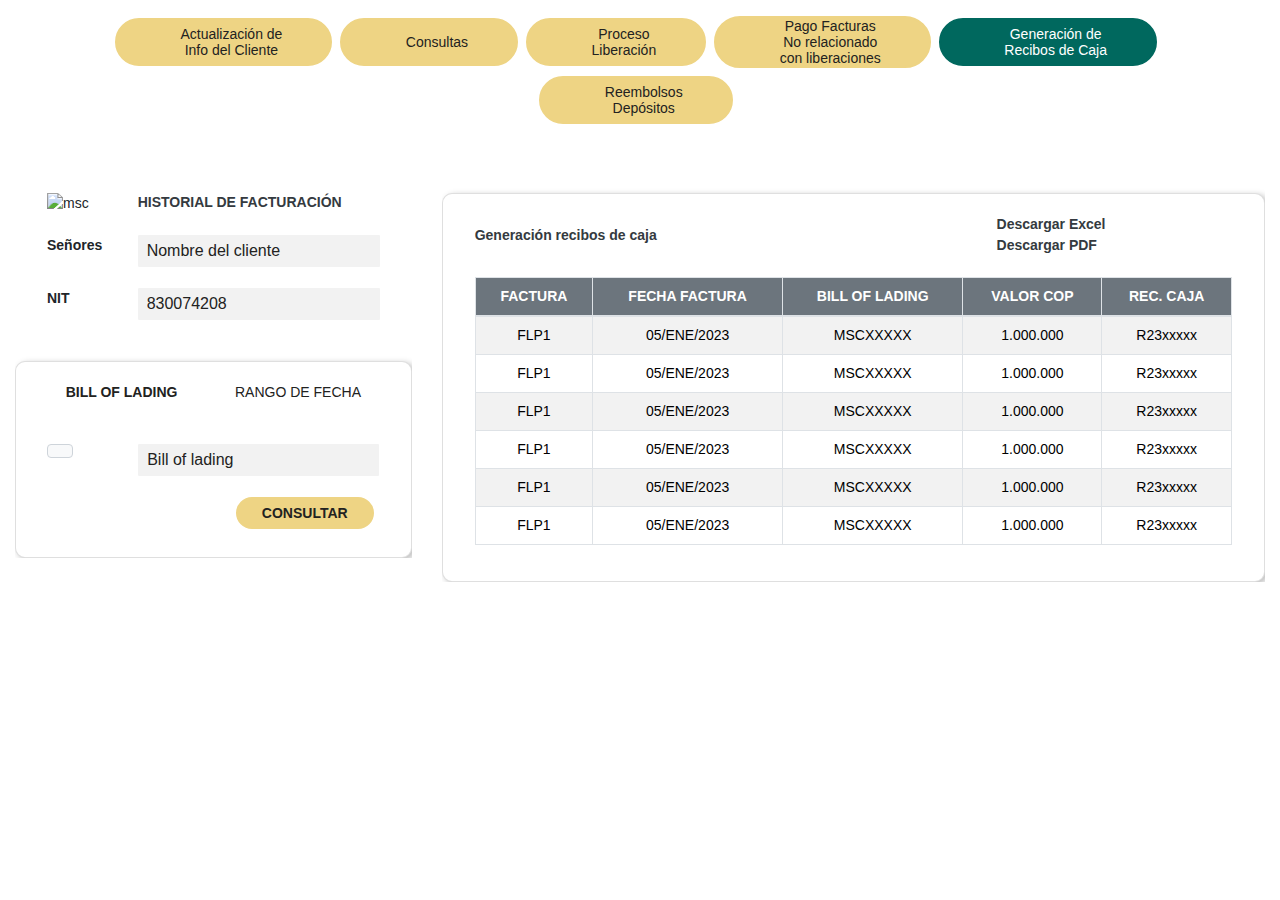
==== commit 97914b4b: "rutas href" ====
--- a/GENERACION_RECIBOS_CAJA.html
+++ b/GENERACION_RECIBOS_CAJA.html
@@ -32,12 +32,12 @@
 <body id="bodyBg-menu-1">
     <div id="#" class="container-fluid">
         <header class="d-flex flex-wrap align-items-center justify-content-center py-3 mb-4">
-            <a type="button" class="btn btn-primary me-2 mb-2 " href="/TERCEROS_WEB_MODIFICACION.html">Actualización de <br>Info del Cliente</a>
-            <a type="button" class="btn btn-primary me-2 mb-2 " href="/RESUMEN_TRIBUTARIOS.html">Consultas</a>
-            <a type="button" class="btn btn-primary me-2 mb-2" href="/PROCESO_LIBERACION.html">Proceso <br>Liberación</a>
-            <a type="button" class="btn btn-primary me-2 mb-2" href="/PAGO_FACTURAS.html">Pago Facturas <br>No relacionado <br>con liberaciones</a>
-            <a type="button" class="btn btn-primary me-2 mb-2 active" href="/GENERACION_RECIBOS_CAJA.html">Generación de <br>Recibos de Caja</a>
-            <a type="button" class="btn btn-primary me-2 mb-2" href="/REEMBOLSOS_DEPOSITOS.html">Reembolsos <br>Depósitos</a>
+            <a type="button" class="btn btn-primary me-2 mb-2 " href="msc/TERCEROS_WEB_MODIFICACION.html">Actualización de <br>Info del Cliente</a>
+            <a type="button" class="btn btn-primary me-2 mb-2 " href="msc/RESUMEN_TRIBUTARIOS.html">Consultas</a>
+            <a type="button" class="btn btn-primary me-2 mb-2" href="msc/PROCESO_LIBERACION.html">Proceso <br>Liberación</a>
+            <a type="button" class="btn btn-primary me-2 mb-2" href="msc/PAGO_FACTURAS.html">Pago Facturas <br>No relacionado <br>con liberaciones</a>
+            <a type="button" class="btn btn-primary me-2 mb-2 active" href="msc/GENERACION_RECIBOS_CAJA.html">Generación de <br>Recibos de Caja</a>
+            <a type="button" class="btn btn-primary me-2 mb-2" href="msc/REEMBOLSOS_DEPOSITOS.html">Reembolsos <br>Depósitos</a>
         </header>
     </div>
     <div class="container-fluid">
@@ -51,7 +51,7 @@
                                   <div id="#" class="mfaForm">
                                     <div class="row align-items-center">
                                         <div class="col-md-3">
-                                            <img src="/images/logo-msc.svg" class="#" alt="msc" width="40" height="40">
+                                            <img src="msc/images/logo-msc.svg" class="#" alt="msc" width="40" height="40">
                                         </div>
                                         <div class="col-md-9">
                                             <span class=" fw-bolder text-dark">HISTORIAL DE FACTURACIÓN</span>
--- a/css/layout.css
+++ b/css/layout.css
@@ -613,22 +613,22 @@
   margin: 0 auto;
 }
 #bodyBg-login {
-  background-image: url("/images/ship/msc_ship_login.jpg");
+  background-image: url("msc/images/ship/msc_ship_login.jpg");
 }
 #bodyBg-register, #bodyBg-recovery {
-  background-image: url("/images/ship/msc_ship_register.jpg");
+  background-image: url("msc/images/ship/msc_ship_register.jpg");
 }
 #bodyBg-menu-1 {
-  background-image: url("/images/ship/msc_ship1.jpg");
+  background-image: url("msc/images/ship/msc_ship1.jpg");
 }
 #bodyBg-menu-2 {
-  background-image: url("/images/ship/msc_ship2.jpg");
+  background-image: url("msc/images/ship/msc_ship2.jpg");
 }
 #bodyBg-menu-3 {
-  background-image: url("/images/ship/msc_ship3.jpg");
+  background-image: url("msc/images/ship/msc_ship3.jpg");
 }
 #bodyBg-menu-4 {
-  background-image: url("/images/ship/msc_ship4.jpg");
+  background-image: url("msc/images/ship/msc_ship4.jpg");
 }
 
 
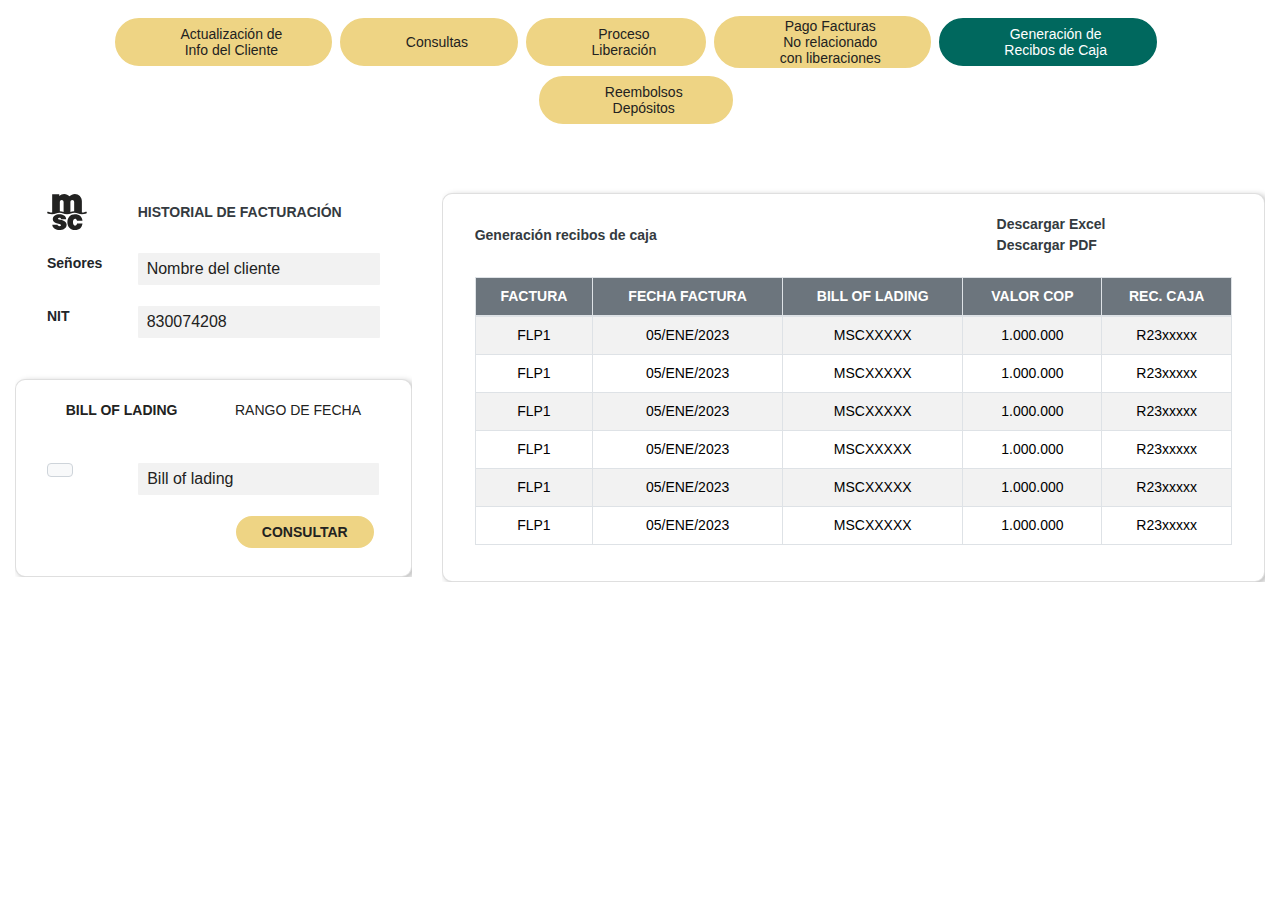
==== commit b2466243: "Add files via upload" ====
--- a/GENERACION_RECIBOS_CAJA.html
+++ b/GENERACION_RECIBOS_CAJA.html
@@ -32,12 +32,12 @@
 <body id="bodyBg-menu-1">
     <div id="#" class="container-fluid">
         <header class="d-flex flex-wrap align-items-center justify-content-center py-3 mb-4">
-            <a type="button" class="btn btn-primary me-2 mb-2 " href="msc/TERCEROS_WEB_MODIFICACION.html">Actualización de <br>Info del Cliente</a>
-            <a type="button" class="btn btn-primary me-2 mb-2 " href="msc/RESUMEN_TRIBUTARIOS.html">Consultas</a>
-            <a type="button" class="btn btn-primary me-2 mb-2" href="msc/PROCESO_LIBERACION.html">Proceso <br>Liberación</a>
-            <a type="button" class="btn btn-primary me-2 mb-2" href="msc/PAGO_FACTURAS.html">Pago Facturas <br>No relacionado <br>con liberaciones</a>
-            <a type="button" class="btn btn-primary me-2 mb-2 active" href="msc/GENERACION_RECIBOS_CAJA.html">Generación de <br>Recibos de Caja</a>
-            <a type="button" class="btn btn-primary me-2 mb-2" href="msc/REEMBOLSOS_DEPOSITOS.html">Reembolsos <br>Depósitos</a>
+            <a type="button" class="btn btn-primary me-2 mb-2 " href="/TERCEROS_WEB_MODIFICACION.html">Actualización de <br>Info del Cliente</a>
+            <a type="button" class="btn btn-primary me-2 mb-2 " href="/RESUMEN_TRIBUTARIOS.html">Consultas</a>
+            <a type="button" class="btn btn-primary me-2 mb-2" href="/PROCESO_LIBERACION.html">Proceso <br>Liberación</a>
+            <a type="button" class="btn btn-primary me-2 mb-2" href="/PAGO_FACTURAS.html">Pago Facturas <br>No relacionado <br>con liberaciones</a>
+            <a type="button" class="btn btn-primary me-2 mb-2 active" href="/GENERACION_RECIBOS_CAJA.html">Generación de <br>Recibos de Caja</a>
+            <a type="button" class="btn btn-primary me-2 mb-2" href="/REEMBOLSOS_DEPOSITOS.html">Reembolsos <br>Depósitos</a>
         </header>
     </div>
     <div class="container-fluid">
@@ -51,7 +51,7 @@
                                   <div id="#" class="mfaForm">
                                     <div class="row align-items-center">
                                         <div class="col-md-3">
-                                            <img src="msc/images/logo-msc.svg" class="#" alt="msc" width="40" height="40">
+                                            <img src="/images/logo-msc.svg" class="#" alt="msc" width="40" height="40">
                                         </div>
                                         <div class="col-md-9">
                                             <span class=" fw-bolder text-dark">HISTORIAL DE FACTURACIÓN</span>
